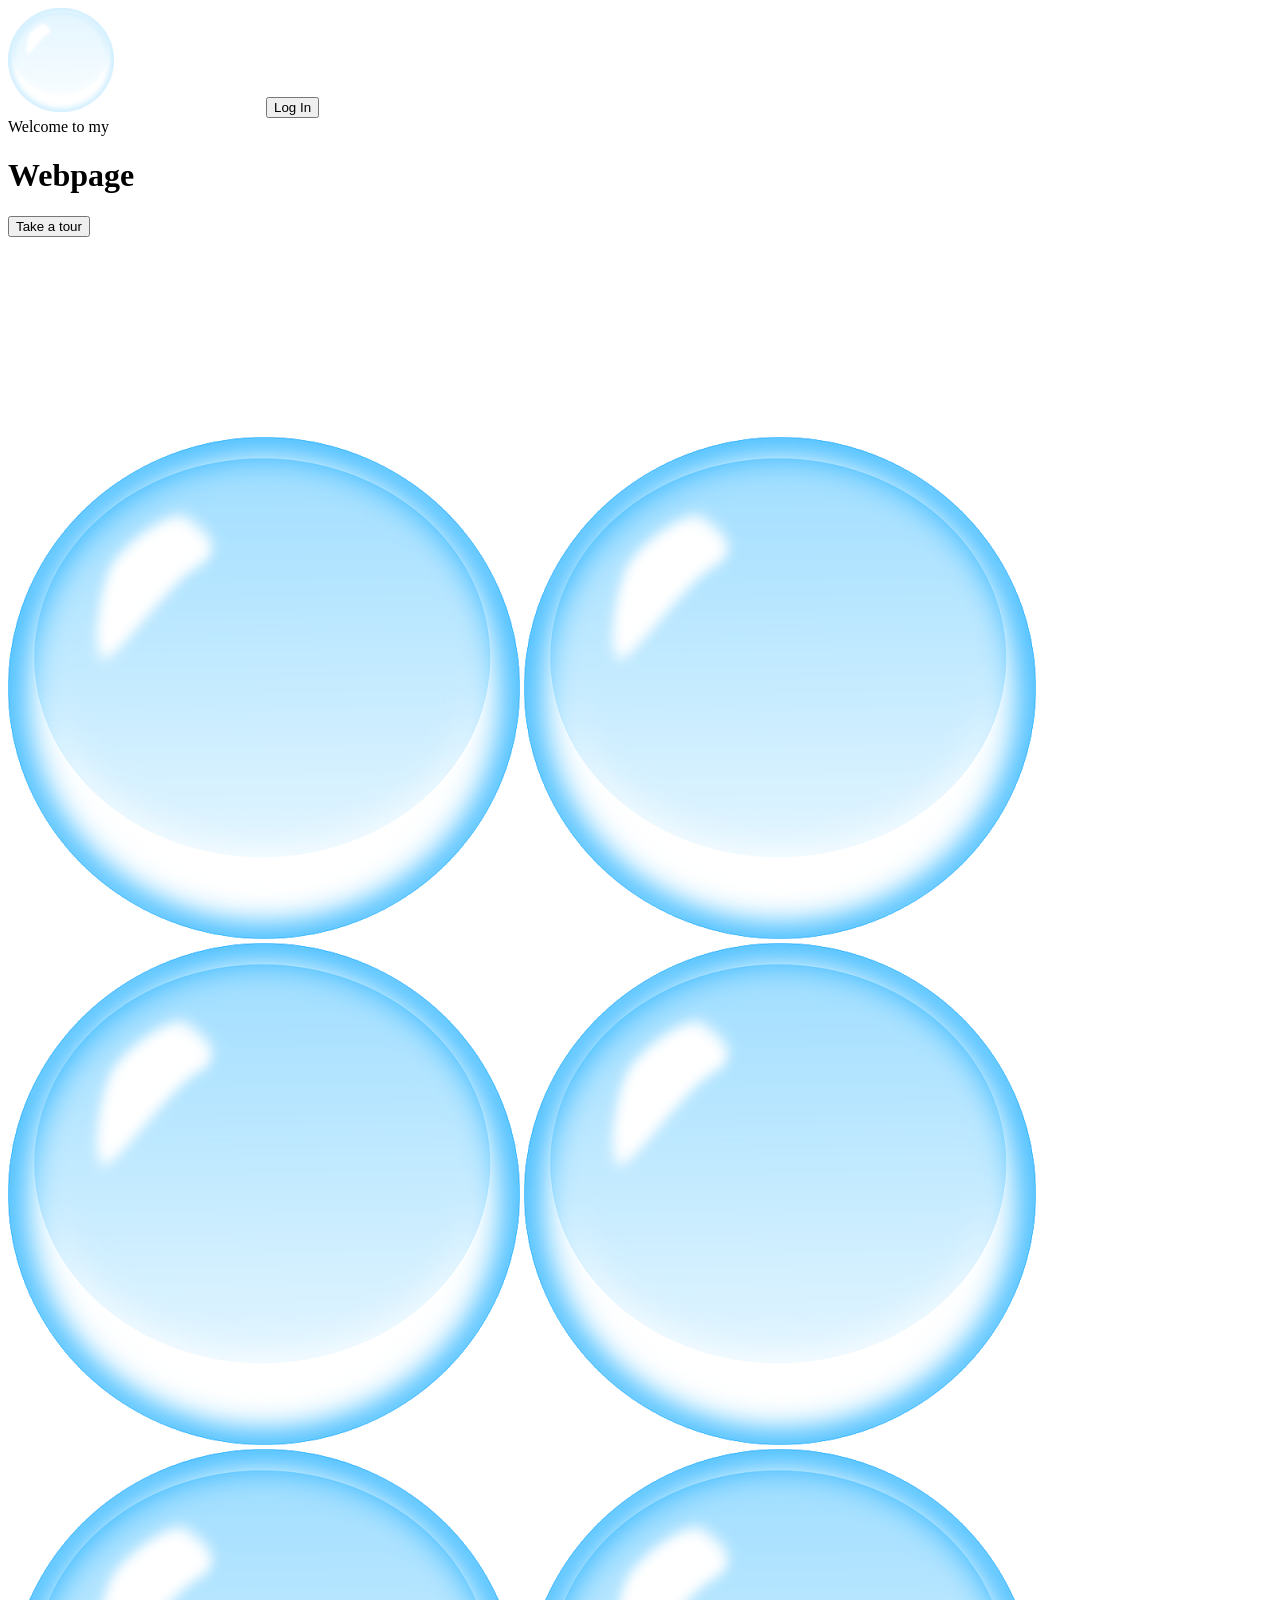
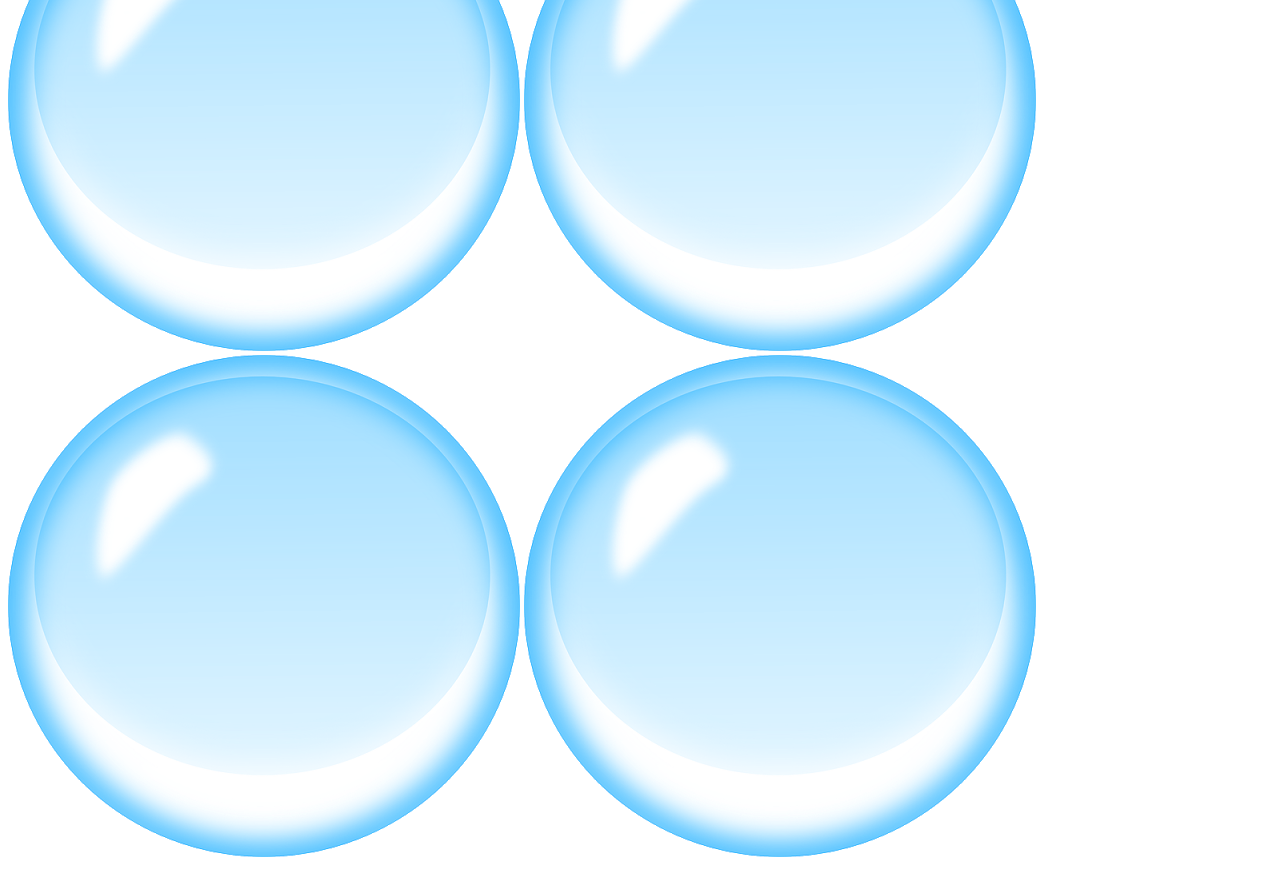
==== sample proj/index.html @ 5e4038d9 "Add files via upload" ====
<!DOCTYPE html>
<html>
<head>
    <link rel="stylesheet" href="style.css">
    <title>Responsive Webpage</title>
</head>
<body>
    <div class="hero">
        <div class="navbar">
            <img src="images/logo.png" class="logo">
            <button type="button" id="btn1" onclick="myFunction()">Log In</button>
            <script>
                function myFunction() {
                  window.location.href = "signup.html";
                }
              </script>
        </div>  
            
        <div class="content">
            <large>Welcome to my</large>
            <h1>Webpage</h1>
            <button type="button" id="btn2">Take a tour</button>
        </div>
        <div class="side-bar">
            <img src="images/menu.png" class="menu">

            <div class="social-links">
                <img src="images/fb.png" >
                <img src="images/ig.png" >
                <img src="images/tw.png" >
            </div>

            <div class="useful-links">
                <img src="images/share.png" >
                <img src="images/info.png" >

            </div>
        </div>
        <div class="bubbles">
            <img src="images/bubble.png" >
            <img src="images/bubble.png" >
            <img src="images/bubble.png" >
            <img src="images/bubble.png" >
            <img src="images/bubble.png" >
            <img src="images/bubble.png" >
            <img src="images/bubble.png" >
            <img src="images/bubble.png" >
        </div>
    </div>
</body>
</html>
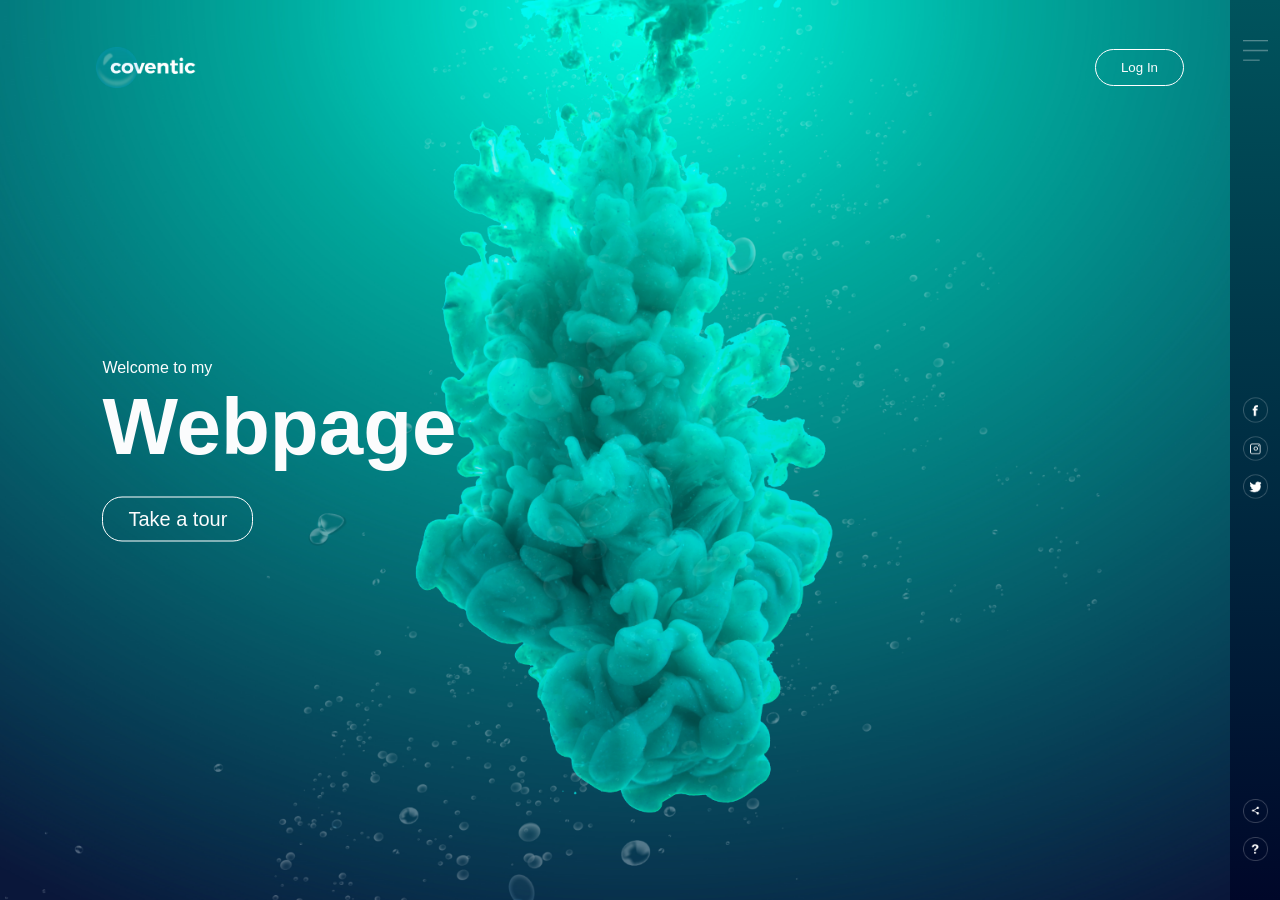
==== commit d10a50e0: "Update index.html" ====
--- a/sample proj/index.html
+++ b/sample proj/index.html
@@ -1,7 +1,7 @@
 <!DOCTYPE html>
 <html>
 <head>
-    <link rel="stylesheet" href="style.css">
+    <link rel="stylesheet" href="newst.css">
     <title>Responsive Webpage</title>
 </head>
 <body>
@@ -48,4 +48,4 @@
         </div>
     </div>
 </body>
-</html>+</html>
--- a/sample proj/newst.css
+++ b/sample proj/newst.css
@@ -0,0 +1,221 @@
+*{
+    margin: 0;
+    padding: 0;
+    font-family: sans-serif;
+}
+
+.hero{
+    width: 100%;
+    height: 100vh;
+    background-image: url(images/background.png);
+    background-size: cover;
+    background-position: center;
+    position: relative;
+    overflow: hidden;
+}
+
+.logo{
+    width: 100px;
+    cursor: pointer;
+}
+
+.navbar{
+    width: 85%;
+    height: 15%;
+    margin: auto;
+    display: flex;
+    align-items: center;
+    justify-content: space-between;
+}
+button{
+    color: #fbfcfd;
+    padding: 10px 25px;
+    background: transparent;
+    border: 1px solid #fff;
+    border-radius: 20px;
+    outline: none;
+    cursor: pointer;
+}
+.content{
+    color: #fbfcfd;
+    position: absolute;
+    top: 50%;
+    left: 8%;
+    transform: translateY(-50%);
+    z-index: 2;
+}
+#btn2{
+    font-size: 20px;
+}
+
+h1{
+    font-size: 80px;
+    margin: 10px 0 30px;
+    line-height: 80px;
+}
+.box{
+    display: flex;
+    justify-content: center;
+    align-items: center;
+    min-height: 90vh;
+}
+.container{
+    width: 400px;
+    display: flex;
+    flex-direction: column;
+    padding: 0 15px 0 15px;
+    
+}
+span{
+    color: #fff;
+    font-size: small;
+    display: flex;
+    justify-content: center;
+    padding: 10px 0 10px 0;
+}
+header{
+    color: #fff;
+    font-size: 30px;
+    display: flex;
+    justify-content: center;
+    padding: 10px 0 10px 0;
+}
+
+.input-field .input{
+    height: 45px;
+    width: 87%;
+    border: none;
+    border-radius: 30px;
+    color: #fff;
+    font-size: 15px;
+    padding: 0 0 0 45px;
+    background: rgba(255,255,255,0.1);
+    outline: none;
+}
+i{
+    position: relative;
+    top: -33px;
+    left: 17px;
+    color: #fff;
+}
+::-webkit-input-placeholder{
+    color: #fff;
+}
+.submit{
+    border: none;
+    border-radius: 30px;
+    font-size: 15px;
+    height: 45px;
+    outline: none;
+    width: 100%;
+    color: black;
+    background: rgba(255,255,255,0.7);
+    cursor: pointer;
+    transition: .3s ;
+}
+.submit:hover{
+    box-shadow: 1px 5px 7px 1px rgba(0, 0, 0, 0.2);
+}
+.two-col{
+    display: flex;
+    flex-direction: row;
+    justify-content: space-between;
+    color: #fff;
+    font-size: small;
+    margin-top: 10px;
+}
+.one{
+    display: flex;
+}
+label a{
+    text-decoration: none;
+    color: #fff;
+}
+
+.side-bar{
+    width: 50px;
+    height: 100vh;
+    background: linear-gradient(#00545d,#000729);
+    position: absolute;
+    right: 0;
+    top: 0;
+}
+.menu{
+    display: block;
+    width: 25px;
+    margin: 40px auto 0;
+    cursor: pointer;
+}
+.social-links img, .useful-links img{
+    width: 25px;
+    margin: 5px auto;
+    cursor: pointer;
+}
+.social-links{
+    width: 50px;
+    text-align: center;
+    position: absolute;
+    top: 50%;
+    transform: translateY(-50%);
+}
+.useful-links{
+    width: 50px;
+    text-align: center;
+    position: absolute;
+    bottom:30px;
+}
+.bubbles img{
+    width: 50px;
+    animation: bubble 7s linear infinite;
+}
+.bubbles{
+    width: 100%;
+    display: flex;
+    align-items: center;
+    justify-content: space-around;
+    position: absolute;
+    bottom: -70px;
+}
+
+@keyframes bubble{
+    0%{
+        transform: translateY(0);
+        opacity: 0;
+    }
+    50%{
+        opacity: 1;
+    }
+    70%{
+        opacity: 1;
+    }
+    100%{
+        transform: translateY(-80vh);
+        opacity: 0;
+    }
+}
+
+.bubbles img:nth-child(1){
+    animation-delay: 2s;
+    width: 25px;
+}
+.bubbles img:nth-child(2){
+    animation-delay: 1s;
+}
+.bubbles img:nth-child(3){
+    animation-delay: 3s;
+    width: 20px;
+}
+.bubbles img:nth-child(4){
+    animation-delay: 4.5s;
+}
+.bubbles img:nth-child(5){
+    animation-delay: 3s;
+    width: 25px;
+}
+.bubbles img:nth-child(6){
+    animation-delay: 6s;
+}
+.bubbles img:nth-child(7){
+    animation-delay: 7s;
+    width: 25px;
+}
